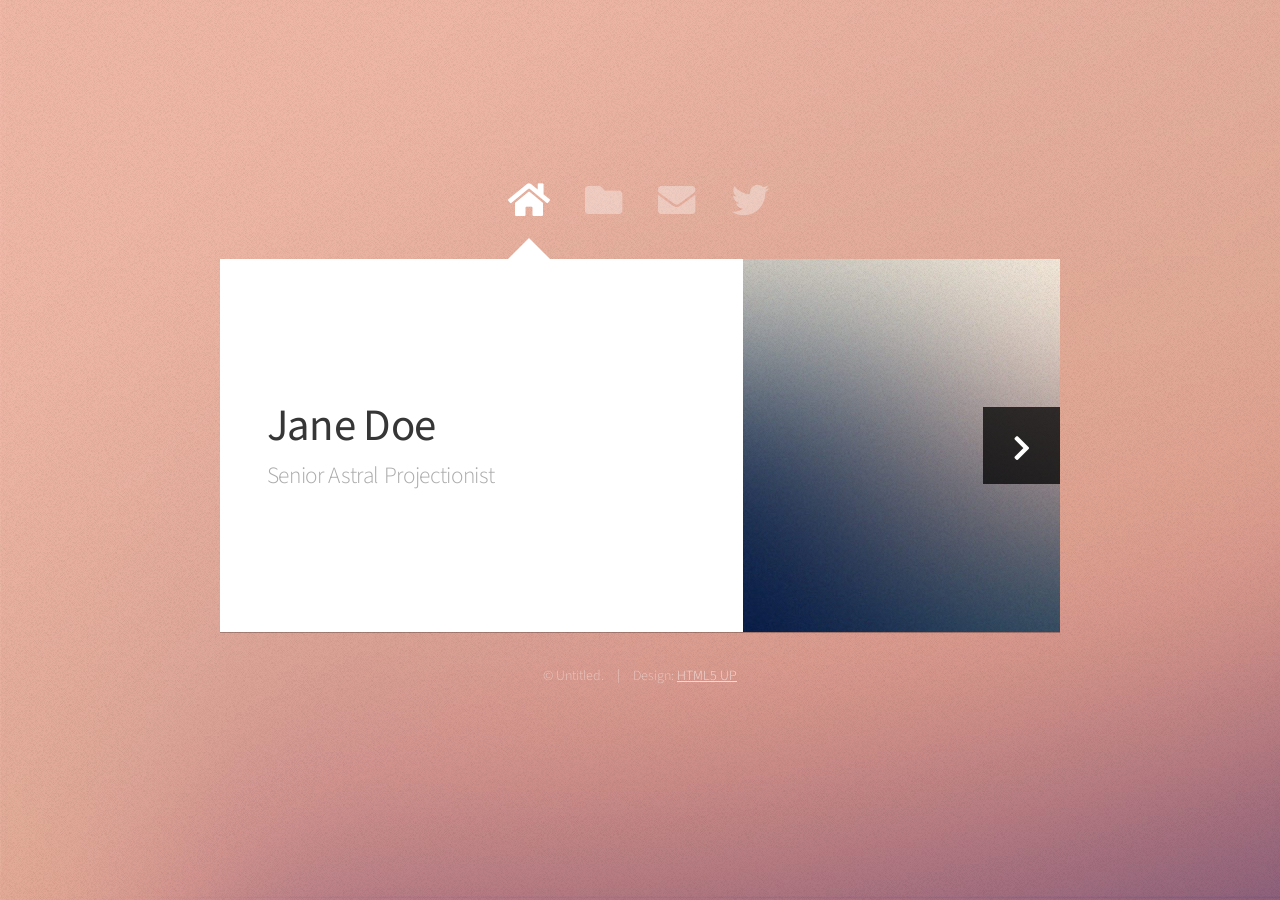
==== index.html @ 756e5f26 "2021 2021" ====
<!DOCTYPE HTML>
<!--
	Astral by HTML5 UP
	html5up.net | @ajlkn
	Free for personal and commercial use under the CCA 3.0 license (html5up.net/license)
-->
<html>
	<head>
		<title>Astral by HTML5 UP</title>
		<meta charset="utf-8" />
		<meta name="viewport" content="width=device-width, initial-scale=1, user-scalable=no" />
		<link rel="stylesheet" href="assets/css/main.css" />
		<noscript><link rel="stylesheet" href="assets/css/noscript.css" /></noscript>
	</head>
	<body class="is-preload">

		<!-- Wrapper-->
			<div id="wrapper">

				<!-- Nav -->
					<nav id="nav">
						<a href="#" class="icon solid fa-home"><span>Home</span></a>
						<a href="#work" class="icon solid fa-folder"><span>Work</span></a>
						<a href="#contact" class="icon solid fa-envelope"><span>Contact</span></a>
						<a href="https://twitter.com/ajlkn" class="icon brands fa-twitter"><span>Twitter</span></a>
					</nav>

				<!-- Main -->
					<div id="main">

						<!-- Me -->
							<article id="home" class="panel intro">
								<header>
									<h1>Jane Doe</h1>
									<p>Senior Astral Projectionist</p>
								</header>
								<a href="#work" class="jumplink pic">
									<span class="arrow icon solid fa-chevron-right"><span>See my work</span></span>
									<img src="images/me.jpg" alt="" />
								</a>
							</article>

						<!-- Work -->
							<article id="work" class="panel">
								<header>
									<h2>Work</h2>
								</header>
								<p>
									Phasellus enim sapien, blandit ullamcorper elementum eu, condimentum eu elit.
									Vestibulum ante ipsum primis in faucibus orci luctus et ultrices posuere cubilia
									luctus elit eget interdum.
								</p>
								<section>
									<div class="row">
										<div class="col-4 col-6-medium col-12-small">
											<a href="#" class="image fit"><img src="images/pic01.jpg" alt=""></a>
										</div>
										<div class="col-4 col-6-medium col-12-small">
											<a href="#" class="image fit"><img src="images/pic02.jpg" alt=""></a>
										</div>
										<div class="col-4 col-6-medium col-12-small">
											<a href="#" class="image fit"><img src="images/pic03.jpg" alt=""></a>
										</div>
										<div class="col-4 col-6-medium col-12-small">
											<a href="#" class="image fit"><img src="images/pic04.jpg" alt=""></a>
										</div>
										<div class="col-4 col-6-medium col-12-small">
											<a href="#" class="image fit"><img src="images/pic05.jpg" alt=""></a>
										</div>
										<div class="col-4 col-6-medium col-12-small">
											<a href="#" class="image fit"><img src="images/pic06.jpg" alt=""></a>
										</div>
										<div class="col-4 col-6-medium col-12-small">
											<a href="#" class="image fit"><img src="images/pic07.jpg" alt=""></a>
										</div>
										<div class="col-4 col-6-medium col-12-small">
											<a href="#" class="image fit"><img src="images/pic08.jpg" alt=""></a>
										</div>
										<div class="col-4 col-6-medium col-12-small">
											<a href="#" class="image fit"><img src="images/pic09.jpg" alt=""></a>
										</div>
										<div class="col-4 col-6-medium col-12-small">
											<a href="#" class="image fit"><img src="images/pic10.jpg" alt=""></a>
										</div>
										<div class="col-4 col-6-medium col-12-small">
											<a href="#" class="image fit"><img src="images/pic11.jpg" alt=""></a>
										</div>
										<div class="col-4 col-6-medium col-12-small">
											<a href="#" class="image fit"><img src="images/pic12.jpg" alt=""></a>
										</div>
									</div>
								</section>
							</article>

						<!-- Contact -->
							<article id="contact" class="panel">
								<header>
									<h2>Contact Me</h2>
								</header>
								<form action="#" method="post">
									<div>
										<div class="row">
											<div class="col-6 col-12-medium">
												<input type="text" name="name" placeholder="Name" />
											</div>
											<div class="col-6 col-12-medium">
												<input type="text" name="email" placeholder="Email" />
											</div>
											<div class="col-12">
												<input type="text" name="subject" placeholder="Subject" />
											</div>
											<div class="col-12">
												<textarea name="message" placeholder="Message" rows="6"></textarea>
											</div>
											<div class="col-12">
												<input type="submit" value="Send Message" />
											</div>
										</div>
									</div>
								</form>
							</article>

					</div>

				<!-- Footer -->
					<div id="footer">
						<ul class="copyright">
							<li>&copy; Untitled.</li><li>Design: <a href="http://html5up.net">HTML5 UP</a></li>
						</ul>
					</div>

			</div>

		<!-- Scripts -->
			<script src="assets/js/jquery.min.js"></script>
			<script src="assets/js/browser.min.js"></script>
			<script src="assets/js/breakpoints.min.js"></script>
			<script src="assets/js/util.js"></script>
			<script src="assets/js/main.js"></script>

	</body>
</html>
---- assets/css/main.css ----
@import url("https://fonts.googleapis.com/css?family=Source+Sans+Pro:300,400,300italic,400italic");
@import url("fontawesome-all.min.css");

/*
	Astral by HTML5 UP
	html5up.net | @ajlkn
	Free for personal and commercial use under the CCA 3.0 license (html5up.net/license)
*/

html, body, div, span, applet, object,
iframe, h1, h2, h3, h4, h5, h6, p, blockquote,
pre, a, abbr, acronym, address, big, cite,
code, del, dfn, em, img, ins, kbd, q, s, samp,
small, strike, strong, sub, sup, tt, var, b,
u, i, center, dl, dt, dd, ol, ul, li, fieldset,
form, label, legend, table, caption, tbody,
tfoot, thead, tr, th, td, article, aside,
canvas, details, embed, figure, figcaption,
footer, header, hgroup, menu, nav, output, ruby,
section, summary, time, mark, audio, video {
	margin: 0;
	padding: 0;
	border: 0;
	font-size: 100%;
	font: inherit;
	vertical-align: baseline;}

article, aside, details, figcaption, figure,
footer, header, hgroup, menu, nav, section {
	display: block;}

body {
	line-height: 1;
}

ol, ul {
	list-style: none;
}

blockquote, q {
	quotes: none;
}

	blockquote:before, blockquote:after, q:before, q:after {
		content: '';
		content: none;
	}

table {
	border-collapse: collapse;
	border-spacing: 0;
}

body {
	-webkit-text-size-adjust: none;
}

mark {
	background-color: transparent;
	color: inherit;
}

input::-moz-focus-inner {
	border: 0;
	padding: 0;
}

input, select, textarea {
	-moz-appearance: none;
	-webkit-appearance: none;
	-ms-appearance: none;
	appearance: none;
}

/* Row */

	.row {
		display: flex;
		flex-wrap: wrap;
		box-sizing: border-box;
		align-items: stretch;
	}

		.row > * {
			box-sizing: border-box;
		}

		.row.gtr-uniform > * > :last-child {
			margin-bottom: 0;
		}

		.row.aln-left {
			justify-content: flex-start;
		}

		.row.aln-center {
			justify-content: center;
		}

		.row.aln-right {
			justify-content: flex-end;
		}

		.row.aln-top {
			align-items: flex-start;
		}

		.row.aln-middle {
			align-items: center;
		}

		.row.aln-bottom {
			align-items: flex-end;
		}

		.row > .imp {
			order: -1;
		}

		.row > .col-1 {
			width: 8.33333%;
		}

		.row > .off-1 {
			margin-left: 8.33333%;
		}

		.row > .col-2 {
			width: 16.66667%;
		}

		.row > .off-2 {
			margin-left: 16.66667%;
		}

		.row > .col-3 {
			width: 25%;
		}

		.row > .off-3 {
			margin-left: 25%;
		}

		.row > .col-4 {
			width: 33.33333%;
		}

		.row > .off-4 {
			margin-left: 33.33333%;
		}

		.row > .col-5 {
			width: 41.66667%;
		}

		.row > .off-5 {
			margin-left: 41.66667%;
		}

		.row > .col-6 {
			width: 50%;
		}

		.row > .off-6 {
			margin-left: 50%;
		}

		.row > .col-7 {
			width: 58.33333%;
		}

		.row > .off-7 {
			margin-left: 58.33333%;
		}

		.row > .col-8 {
			width: 66.66667%;
		}

		.row > .off-8 {
			margin-left: 66.66667%;
		}

		.row > .col-9 {
			width: 75%;
		}

		.row > .off-9 {
			margin-left: 75%;
		}

		.row > .col-10 {
			width: 83.33333%;
		}

		.row > .off-10 {
			margin-left: 83.33333%;
		}

		.row > .col-11 {
			width: 91.66667%;
		}

		.row > .off-11 {
			margin-left: 91.66667%;
		}

		.row > .col-12 {
			width: 100%;
		}

		.row > .off-12 {
			margin-left: 100%;
		}

		.row.gtr-0 {
			margin-top: 0em;
			margin-left: 0em;
		}

			.row.gtr-0 > * {
				padding: 0em 0 0 0em;
			}

			.row.gtr-0.gtr-uniform {
				margin-top: 0em;
			}

				.row.gtr-0.gtr-uniform > * {
					padding-top: 0em;
				}

		.row.gtr-25 {
			margin-top: -0.3125em;
			margin-left: -0.3125em;
		}

			.row.gtr-25 > * {
				padding: 0.3125em 0 0 0.3125em;
			}

			.row.gtr-25.gtr-uniform {
				margin-top: -0.3125em;
			}

				.row.gtr-25.gtr-uniform > * {
					padding-top: 0.3125em;
				}

		.row.gtr-50 {
			margin-top: -0.625em;
			margin-left: -0.625em;
		}

			.row.gtr-50 > * {
				padding: 0.625em 0 0 0.625em;
			}

			.row.gtr-50.gtr-uniform {
				margin-top: -0.625em;
			}

				.row.gtr-50.gtr-uniform > * {
					padding-top: 0.625em;
				}

		.row {
			margin-top: -1.25em;
			margin-left: -1.25em;
		}

			.row > * {
				padding: 1.25em 0 0 1.25em;
			}

			.row.gtr-uniform {
				margin-top: -1.25em;
			}

				.row.gtr-uniform > * {
					padding-top: 1.25em;
				}

		.row.gtr-150 {
			margin-top: -1.875em;
			margin-left: -1.875em;
		}

			.row.gtr-150 > * {
				padding: 1.875em 0 0 1.875em;
			}

			.row.gtr-150.gtr-uniform {
				margin-top: -1.875em;
			}

				.row.gtr-150.gtr-uniform > * {
					padding-top: 1.875em;
				}

		.row.gtr-200 {
			margin-top: -2.5em;
			margin-left: -2.5em;
		}

			.row.gtr-200 > * {
				padding: 2.5em 0 0 2.5em;
			}

			.row.gtr-200.gtr-uniform {
				margin-top: -2.5em;
			}

				.row.gtr-200.gtr-uniform > * {
					padding-top: 2.5em;
				}

		@media screen and (max-width: 1680px) {

			.row {
				display: flex;
				flex-wrap: wrap;
				box-sizing: border-box;
				align-items: stretch;
			}

				.row > * {
					box-sizing: border-box;
				}

				.row.gtr-uniform > * > :last-child {
					margin-bottom: 0;
				}

				.row.aln-left {
					justify-content: flex-start;
				}

				.row.aln-center {
					justify-content: center;
				}

				.row.aln-right {
					justify-content: flex-end;
				}

				.row.aln-top {
					align-items: flex-start;
				}

				.row.aln-middle {
					align-items: center;
				}

				.row.aln-bottom {
					align-items: flex-end;
				}

				.row > .imp-xlarge {
					order: -1;
				}

				.row > .col-1-xlarge {
					width: 8.33333%;
				}

				.row > .off-1-xlarge {
					margin-left: 8.33333%;
				}

				.row > .col-2-xlarge {
					width: 16.66667%;
				}

				.row > .off-2-xlarge {
					margin-left: 16.66667%;
				}

				.row > .col-3-xlarge {
					width: 25%;
				}

				.row > .off-3-xlarge {
					margin-left: 25%;
				}

				.row > .col-4-xlarge {
					width: 33.33333%;
				}

				.row > .off-4-xlarge {
					margin-left: 33.33333%;
				}

				.row > .col-5-xlarge {
					width: 41.66667%;
				}

				.row > .off-5-xlarge {
					margin-left: 41.66667%;
				}

				.row > .col-6-xlarge {
					width: 50%;
				}

				.row > .off-6-xlarge {
					margin-left: 50%;
				}

				.row > .col-7-xlarge {
					width: 58.33333%;
				}

				.row > .off-7-xlarge {
					margin-left: 58.33333%;
				}

				.row > .col-8-xlarge {
					width: 66.66667%;
				}

				.row > .off-8-xlarge {
					margin-left: 66.66667%;
				}

				.row > .col-9-xlarge {
					width: 75%;
				}

				.row > .off-9-xlarge {
					margin-left: 75%;
				}

				.row > .col-10-xlarge {
					width: 83.33333%;
				}

				.row > .off-10-xlarge {
					margin-left: 83.33333%;
				}

				.row > .col-11-xlarge {
					width: 91.66667%;
				}

				.row > .off-11-xlarge {
					margin-left: 91.66667%;
				}

				.row > .col-12-xlarge {
					width: 100%;
				}

				.row > .off-12-xlarge {
					margin-left: 100%;
				}

				.row.gtr-0 {
					margin-top: 0em;
					margin-left: 0em;
				}

					.row.gtr-0 > * {
						padding: 0em 0 0 0em;
					}

					.row.gtr-0.gtr-uniform {
						margin-top: 0em;
					}

						.row.gtr-0.gtr-uniform > * {
							padding-top: 0em;
						}

				.row.gtr-25 {
					margin-top: -0.3125em;
					margin-left: -0.3125em;
				}

					.row.gtr-25 > * {
						padding: 0.3125em 0 0 0.3125em;
					}

					.row.gtr-25.gtr-uniform {
						margin-top: -0.3125em;
					}

						.row.gtr-25.gtr-uniform > * {
							padding-top: 0.3125em;
						}

				.row.gtr-50 {
					margin-top: -0.625em;
					margin-left: -0.625em;
				}

					.row.gtr-50 > * {
						padding: 0.625em 0 0 0.625em;
					}

					.row.gtr-50.gtr-uniform {
						margin-top: -0.625em;
					}

						.row.gtr-50.gtr-uniform > * {
							padding-top: 0.625em;
						}

				.row {
					margin-top: -1.25em;
					margin-left: -1.25em;
				}

					.row > * {
						padding: 1.25em 0 0 1.25em;
					}

					.row.gtr-uniform {
						margin-top: -1.25em;
					}

						.row.gtr-uniform > * {
							padding-top: 1.25em;
						}

				.row.gtr-150 {
					margin-top: -1.875em;
					margin-left: -1.875em;
				}

					.row.gtr-150 > * {
						padding: 1.875em 0 0 1.875em;
					}

					.row.gtr-150.gtr-uniform {
						margin-top: -1.875em;
					}

						.row.gtr-150.gtr-uniform > * {
							padding-top: 1.875em;
						}

				.row.gtr-200 {
					margin-top: -2.5em;
					margin-left: -2.5em;
				}

					.row.gtr-200 > * {
						padding: 2.5em 0 0 2.5em;
					}

					.row.gtr-200.gtr-uniform {
						margin-top: -2.5em;
					}

						.row.gtr-200.gtr-uniform > * {
							padding-top: 2.5em;
						}

		}

		@media screen and (max-width: 1280px) {

			.row {
				display: flex;
				flex-wrap: wrap;
				box-sizing: border-box;
				align-items: stretch;
			}

				.row > * {
					box-sizing: border-box;
				}

				.row.gtr-uniform > * > :last-child {
					margin-bottom: 0;
				}

				.row.aln-left {
					justify-content: flex-start;
				}

				.row.aln-center {
					justify-content: center;
				}

				.row.aln-right {
					justify-content: flex-end;
				}

				.row.aln-top {
					align-items: flex-start;
				}

				.row.aln-middle {
					align-items: center;
				}

				.row.aln-bottom {
					align-items: flex-end;
				}

				.row > .imp-large {
					order: -1;
				}

				.row > .col-1-large {
					width: 8.33333%;
				}

				.row > .off-1-large {
					margin-left: 8.33333%;
				}

				.row > .col-2-large {
					width: 16.66667%;
				}

				.row > .off-2-large {
					margin-left: 16.66667%;
				}

				.row > .col-3-large {
					width: 25%;
				}

				.row > .off-3-large {
					margin-left: 25%;
				}

				.row > .col-4-large {
					width: 33.33333%;
				}

				.row > .off-4-large {
					margin-left: 33.33333%;
				}

				.row > .col-5-large {
					width: 41.66667%;
				}

				.row > .off-5-large {
					margin-left: 41.66667%;
				}

				.row > .col-6-large {
					width: 50%;
				}

				.row > .off-6-large {
					margin-left: 50%;
				}

				.row > .col-7-large {
					width: 58.33333%;
				}

				.row > .off-7-large {
					margin-left: 58.33333%;
				}

				.row > .col-8-large {
					width: 66.66667%;
				}

				.row > .off-8-large {
					margin-left: 66.66667%;
				}

				.row > .col-9-large {
					width: 75%;
				}

				.row > .off-9-large {
					margin-left: 75%;
				}

				.row > .col-10-large {
					width: 83.33333%;
				}

				.row > .off-10-large {
					margin-left: 83.33333%;
				}

				.row > .col-11-large {
					width: 91.66667%;
				}

				.row > .off-11-large {
					margin-left: 91.66667%;
				}

				.row > .col-12-large {
					width: 100%;
				}

				.row > .off-12-large {
					margin-left: 100%;
				}

				.row.gtr-0 {
					margin-top: 0em;
					margin-left: 0em;
				}

					.row.gtr-0 > * {
						padding: 0em 0 0 0em;
					}

					.row.gtr-0.gtr-uniform {
						margin-top: 0em;
					}

						.row.gtr-0.gtr-uniform > * {
							padding-top: 0em;
						}

				.row.gtr-25 {
					margin-top: -0.3125em;
					margin-left: -0.3125em;
				}

					.row.gtr-25 > * {
						padding: 0.3125em 0 0 0.3125em;
					}

					.row.gtr-25.gtr-uniform {
						margin-top: -0.3125em;
					}

						.row.gtr-25.gtr-uniform > * {
							padding-top: 0.3125em;
						}

				.row.gtr-50 {
					margin-top: -0.625em;
					margin-left: -0.625em;
				}

					.row.gtr-50 > * {
						padding: 0.625em 0 0 0.625em;
					}

					.row.gtr-50.gtr-uniform {
						margin-top: -0.625em;
					}

						.row.gtr-50.gtr-uniform > * {
							padding-top: 0.625em;
						}

				.row {
					margin-top: -1.25em;
					margin-left: -1.25em;
				}

					.row > * {
						padding: 1.25em 0 0 1.25em;
					}

					.row.gtr-uniform {
						margin-top: -1.25em;
					}

						.row.gtr-uniform > * {
							padding-top: 1.25em;
						}

				.row.gtr-150 {
					margin-top: -1.875em;
					margin-left: -1.875em;
				}

					.row.gtr-150 > * {
						padding: 1.875em 0 0 1.875em;
					}

					.row.gtr-150.gtr-uniform {
						margin-top: -1.875em;
					}

						.row.gtr-150.gtr-uniform > * {
							padding-top: 1.875em;
						}

				.row.gtr-200 {
					margin-top: -2.5em;
					margin-left: -2.5em;
				}

					.row.gtr-200 > * {
						padding: 2.5em 0 0 2.5em;
					}

					.row.gtr-200.gtr-uniform {
						margin-top: -2.5em;
					}

						.row.gtr-200.gtr-uniform > * {
							padding-top: 2.5em;
						}

		}

		@media screen and (max-width: 980px) {

			.row {
				display: flex;
				flex-wrap: wrap;
				box-sizing: border-box;
				align-items: stretch;
			}

				.row > * {
					box-sizing: border-box;
				}

				.row.gtr-uniform > * > :last-child {
					margin-bottom: 0;
				}

				.row.aln-left {
					justify-content: flex-start;
				}

				.row.aln-center {
					justify-content: center;
				}

				.row.aln-right {
					justify-content: flex-end;
				}

				.row.aln-top {
					align-items: flex-start;
				}

				.row.aln-middle {
					align-items: center;
				}

				.row.aln-bottom {
					align-items: flex-end;
				}

				.row > .imp-medium {
					order: -1;
				}

				.row > .col-1-medium {
					width: 8.33333%;
				}

				.row > .off-1-medium {
					margin-left: 8.33333%;
				}

				.row > .col-2-medium {
					width: 16.66667%;
				}

				.row > .off-2-medium {
					margin-left: 16.66667%;
				}

				.row > .col-3-medium {
					width: 25%;
				}

				.row > .off-3-medium {
					margin-left: 25%;
				}

				.row > .col-4-medium {
					width: 33.33333%;
				}

				.row > .off-4-medium {
					margin-left: 33.33333%;
				}

				.row > .col-5-medium {
					width: 41.66667%;
				}

				.row > .off-5-medium {
					margin-left: 41.66667%;
				}

				.row > .col-6-medium {
					width: 50%;
				}

				.row > .off-6-medium {
					margin-left: 50%;
				}

				.row > .col-7-medium {
					width: 58.33333%;
				}

				.row > .off-7-medium {
					margin-left: 58.33333%;
				}

				.row > .col-8-medium {
					width: 66.66667%;
				}

				.row > .off-8-medium {
					margin-left: 66.66667%;
				}

				.row > .col-9-medium {
					width: 75%;
				}

				.row > .off-9-medium {
					margin-left: 75%;
				}

				.row > .col-10-medium {
					width: 83.33333%;
				}

				.row > .off-10-medium {
					margin-left: 83.33333%;
				}

				.row > .col-11-medium {
					width: 91.66667%;
				}

				.row > .off-11-medium {
					margin-left: 91.66667%;
				}

				.row > .col-12-medium {
					width: 100%;
				}

				.row > .off-12-medium {
					margin-left: 100%;
				}

				.row.gtr-0 {
					margin-top: 0em;
					margin-left: 0em;
				}

					.row.gtr-0 > * {
						padding: 0em 0 0 0em;
					}

					.row.gtr-0.gtr-uniform {
						margin-top: 0em;
					}

						.row.gtr-0.gtr-uniform > * {
							padding-top: 0em;
						}

				.row.gtr-25 {
					margin-top: -0.3125em;
					margin-left: -0.3125em;
				}

					.row.gtr-25 > * {
						padding: 0.3125em 0 0 0.3125em;
					}

					.row.gtr-25.gtr-uniform {
						margin-top: -0.3125em;
					}

						.row.gtr-25.gtr-uniform > * {
							padding-top: 0.3125em;
						}

				.row.gtr-50 {
					margin-top: -0.625em;
					margin-left: -0.625em;
				}

					.row.gtr-50 > * {
						padding: 0.625em 0 0 0.625em;
					}

					.row.gtr-50.gtr-uniform {
						margin-top: -0.625em;
					}

						.row.gtr-50.gtr-uniform > * {
							padding-top: 0.625em;
						}

				.row {
					margin-top: -1.25em;
					margin-left: -1.25em;
				}

					.row > * {
						padding: 1.25em 0 0 1.25em;
					}

					.row.gtr-uniform {
						margin-top: -1.25em;
					}

						.row.gtr-uniform > * {
							padding-top: 1.25em;
						}

				.row.gtr-150 {
					margin-top: -1.875em;
					margin-left: -1.875em;
				}

					.row.gtr-150 > * {
						padding: 1.875em 0 0 1.875em;
					}

					.row.gtr-150.gtr-uniform {
						margin-top: -1.875em;
					}

						.row.gtr-150.gtr-uniform > * {
							padding-top: 1.875em;
						}

				.row.gtr-200 {
					margin-top: -2.5em;
					margin-left: -2.5em;
				}

					.row.gtr-200 > * {
						padding: 2.5em 0 0 2.5em;
					}

					.row.gtr-200.gtr-uniform {
						margin-top: -2.5em;
					}

						.row.gtr-200.gtr-uniform > * {
							padding-top: 2.5em;
						}

		}

		@media screen and (max-width: 736px) {

			.row {
				display: flex;
				flex-wrap: wrap;
				box-sizing: border-box;
				align-items: stretch;
			}

				.row > * {
					box-sizing: border-box;
				}

				.row.gtr-uniform > * > :last-child {
					margin-bottom: 0;
				}

				.row.aln-left {
					justify-content: flex-start;
				}

				.row.aln-center {
					justify-content: center;
				}

				.row.aln-right {
					justify-content: flex-end;
				}

				.row.aln-top {
					align-items: flex-start;
				}

				.row.aln-middle {
					align-items: center;
				}

				.row.aln-bottom {
					align-items: flex-end;
				}

				.row > .imp-small {
					order: -1;
				}

				.row > .col-1-small {
					width: 8.33333%;
				}

				.row > .off-1-small {
					margin-left: 8.33333%;
				}

				.row > .col-2-small {
					width: 16.66667%;
				}

				.row > .off-2-small {
					margin-left: 16.66667%;
				}

				.row > .col-3-small {
					width: 25%;
				}

				.row > .off-3-small {
					margin-left: 25%;
				}

				.row > .col-4-small {
					width: 33.33333%;
				}

				.row > .off-4-small {
					margin-left: 33.33333%;
				}

				.row > .col-5-small {
					width: 41.66667%;
				}

				.row > .off-5-small {
					margin-left: 41.66667%;
				}

				.row > .col-6-small {
					width: 50%;
				}

				.row > .off-6-small {
					margin-left: 50%;
				}

				.row > .col-7-small {
					width: 58.33333%;
				}

				.row > .off-7-small {
					margin-left: 58.33333%;
				}

				.row > .col-8-small {
					width: 66.66667%;
				}

				.row > .off-8-small {
					margin-left: 66.66667%;
				}

				.row > .col-9-small {
					width: 75%;
				}

				.row > .off-9-small {
					margin-left: 75%;
				}

				.row > .col-10-small {
					width: 83.33333%;
				}

				.row > .off-10-small {
					margin-left: 83.33333%;
				}

				.row > .col-11-small {
					width: 91.66667%;
				}

				.row > .off-11-small {
					margin-left: 91.66667%;
				}

				.row > .col-12-small {
					width: 100%;
				}

				.row > .off-12-small {
					margin-left: 100%;
				}

				.row.gtr-0 {
					margin-top: 0em;
					margin-left: 0em;
				}

					.row.gtr-0 > * {
						padding: 0em 0 0 0em;
					}

					.row.gtr-0.gtr-uniform {
						margin-top: 0em;
					}

						.row.gtr-0.gtr-uniform > * {
							padding-top: 0em;
						}

				.row.gtr-25 {
					margin-top: -0.3125em;
					margin-left: -0.3125em;
				}

					.row.gtr-25 > * {
						padding: 0.3125em 0 0 0.3125em;
					}

					.row.gtr-25.gtr-uniform {
						margin-top: -0.3125em;
					}

						.row.gtr-25.gtr-uniform > * {
							padding-top: 0.3125em;
						}

				.row.gtr-50 {
					margin-top: -0.625em;
					margin-left: -0.625em;
				}

					.row.gtr-50 > * {
						padding: 0.625em 0 0 0.625em;
					}

					.row.gtr-50.gtr-uniform {
						margin-top: -0.625em;
					}

						.row.gtr-50.gtr-uniform > * {
							padding-top: 0.625em;
						}

				.row {
					margin-top: -1.25em;
					margin-left: -1.25em;
				}

					.row > * {
						padding: 1.25em 0 0 1.25em;
					}

					.row.gtr-uniform {
						margin-top: -1.25em;
					}

						.row.gtr-uniform > * {
							padding-top: 1.25em;
						}

				.row.gtr-150 {
					margin-top: -1.875em;
					margin-left: -1.875em;
				}

					.row.gtr-150 > * {
						padding: 1.875em 0 0 1.875em;
					}

					.row.gtr-150.gtr-uniform {
						margin-top: -1.875em;
					}

						.row.gtr-150.gtr-uniform > * {
							padding-top: 1.875em;
						}

				.row.gtr-200 {
					margin-top: -2.5em;
					margin-left: -2.5em;
				}

					.row.gtr-200 > * {
						padding: 2.5em 0 0 2.5em;
					}

					.row.gtr-200.gtr-uniform {
						margin-top: -2.5em;
					}

						.row.gtr-200.gtr-uniform > * {
							padding-top: 2.5em;
						}

		}

/* Basic */

	html {
		box-sizing: border-box;
	}

	*, *:before, *:after {
		box-sizing: inherit;
	}

	body {
		background-image: url("images/overlay.png"), url("images/bg.jpg");
		background-repeat: repeat, no-repeat;
		background-size: auto, 100% 100%;
		background-attachment: fixed;
		overflow-y: scroll;
	}

		body.is-preload *, body.is-preload *:before, body.is-preload *:after {
			-moz-animation: none !important;
			-webkit-animation: none !important;
			-ms-animation: none !important;
			animation: none !important;
			-moz-transition: none !important;
			-webkit-transition: none !important;
			-ms-transition: none !important;
			transition: none !important;
		}

	body, input, textarea, select {
		font-family: 'Source Sans Pro', sans-serif;
		font-weight: 300;
		color: #777777;
		font-size: 20pt;
		line-height: 1.75em;
	}

		@media screen and (max-width: 1680px) {

			body, input, textarea, select {
				font-size: 15pt;
			}

		}

		@media screen and (max-width: 1280px) {

			body, input, textarea, select {
				font-size: 14pt;
			}

		}

		@media screen and (max-width: 736px) {

			body, input, textarea, select {
				font-size: 12pt;
			}

		}

		@media screen and (max-width: 360px) {

			body, input, textarea, select {
				font-size: 11pt;
			}

		}

	strong, b, h1, h2, h3, h4, h5, h6 {
		font-weight: 400;
		color: #363636;
	}

	h1 {
		font-size: 2.4em;
		letter-spacing: -0.015em;
	}

	h2 {
		font-size: 1.8em;
		letter-spacing: -0.015em;
	}

	h3, h4, h5, h6 {
		font-size: 1.25em;
		letter-spacing: -0.015em;
	}

	@media screen and (max-width: 736px) {

		h1 {
			font-size: 1.75em;
		}

		h2 {
			font-size: 1.375em;
		}

		h3, h4, h5, h6 {
			font-size: 1em;
		}

	}

	blockquote {
		border-left: solid 0.5em #ddd;
		padding: 1em 0 1em 2em;
		font-style: italic;
	}

	em, i {
		font-style: italic;
	}

	hr {
		border: 0;
		border-top: solid 1px #ddd;
		padding: 1.5em 0 0 0;
		margin: 1.75em 0 0 0;
	}

	sub {
		position: relative;
		top: 0.5em;
		font-size: 0.8em;
	}

	sup {
		position: relative;
		top: -0.5em;
		font-size: 0.8em;
	}

	br.clear {
		clear: both;
	}

	p, ul, ol, dl, table, blockquote, form {
		margin-bottom: 2em;
	}

/* Table */

	table {
		width: 100%;
	}

		table.default tbody tr {
			border-bottom: solid 1px #f4f4f4;
		}

		table.default td {
			padding: 0.5em 1em 0.5em 1em;
		}

		table.default th {
			text-align: left;
			font-weight: 400;
			padding: 0.5em 1em 0.5em 1em;
		}

		table.default thead {
			border-bottom: solid 2px #f4f4f4;
		}

/* Form */

	form label {
		display: block;
		font-weight: 400;
		color: #363636;
		margin: 0 0 1em 0;
	}

	form input[type="text"],
	form input[type="email"],
	form input[type="password"],
	form select,
	form textarea {
		-webkit-appearance: none;
		border: 0;
		background: #f4f4f4;
		padding: 0.75em;
		width: 100%;
		-moz-transition: background-color .25s ease-in-out;
		-webkit-transition: background-color .25s ease-in-out;
		-ms-transition: background-color .25s ease-in-out;
		transition: background-color .25s ease-in-out;
	}

		form input[type="text"]:focus,
		form input[type="email"]:focus,
		form input[type="password"]:focus,
		form select:focus,
		form textarea:focus {
			background: #f8f8f8;
		}

	form input[type="text"],
	form input[type="email"],
	form input[type="password"],
	form select {
		line-height: 1.35em;
	}

	form ::-webkit-input-placeholder {
		color: #999;
	}

	form :-moz-placeholder {
		color: #999;
	}

	form ::-moz-placeholder {
		color: #999;
	}

	form :-ms-input-placeholder {
		color: #999;
	}

/* Section/Article */

	section, article {
		margin-bottom: 3em;
	}

		section > :last-child, section:last-child, article > :last-child, article:last-child {
			margin-bottom: 0;
		}

	header {
		margin: 0 0 1.5em 0;
	}

		header > p {
			margin: 0.5em 0 0 0;
			color: #aaa;
		}

		@media screen and (max-width: 736px) {

			header {
				margin: 0 0 1em 0;
			}

		}

/* Image */

	.image {
		display: inline-block;
	}

		.image img {
			display: block;
			width: 100%;
		}

		.image.fit {
			display: block;
			width: 100%;
		}

		.image.featured {
			display: block;
			width: 100%;
			margin: 0 0 2em 0;
		}

		.image.left {
			float: left;
			margin: 0 2em 2em 0;
		}

		.image.centered {
			display: block;
			margin: 0 0 2em 0;
		}

			.image.centered img {
				margin: 0 auto;
				width: auto;
			}

/* Button */

	input[type="button"],
	input[type="submit"],
	input[type="reset"],
	button,
	.button {
		-moz-transition: background-color .25s ease-in-out;
		-webkit-transition: background-color .25s ease-in-out;
		-ms-transition: background-color .25s ease-in-out;
		transition: background-color .25s ease-in-out;
		-webkit-appearance: none;
		display: inline-block;
		background-color: #222222;
		color: #ffffff;
		border: 0;
		cursor: pointer;
		outline: 0;
		padding: 0.7em 1.5em 0.7em 1.5em;
	}

		input[type="button"]:hover,
		input[type="submit"]:hover,
		input[type="reset"]:hover,
		button:hover,
		.button:hover {
			background-color: #333333;
		}

		input[type="button"]:active,
		input[type="submit"]:active,
		input[type="reset"]:active,
		button:active,
		.button:active {
			background-color: #444444;
		}

		input[type="button"].alt,
		input[type="submit"].alt,
		input[type="reset"].alt,
		button.alt,
		.button.alt {
			background-color: #777777;
		}

			input[type="button"].alt:hover,
			input[type="submit"].alt:hover,
			input[type="reset"].alt:hover,
			button.alt:hover,
			.button.alt:hover {
				background-color: #888888;
			}

			input[type="button"].alt:active,
			input[type="submit"].alt:active,
			input[type="reset"].alt:active,
			button.alt:active,
			.button.alt:active {
				background-color: #999999;
			}

		input[type="button"].small,
		input[type="submit"].small,
		input[type="reset"].small,
		button.small,
		.button.small {
			font-size: 0.75em;
		}

		input[type="button"].large,
		input[type="submit"].large,
		input[type="reset"].large,
		button.large,
		.button.large {
			font-size: 1.25em;
			padding: 0.5em 1.25em 0.5em 1.25em;
		}

		input[type="button"].xlarge,
		input[type="submit"].xlarge,
		input[type="reset"].xlarge,
		button.xlarge,
		.button.xlarge {
			font-size: 1.5em;
			padding: 0.5em 1.25em 0.5em 1.25em;
		}

		@media screen and (max-width: 736px) {

			input[type="button"],
			input[type="submit"],
			input[type="reset"],
			button,
			.button {
				width: 100%;
			}

		}

/* List */

	ul {
		list-style: disc;
		padding-left: 1em;
	}

		ul li {
			padding-left: 0.5em;
		}

	ol {
		list-style: decimal;
		padding-left: 1.25em;
	}

		ol li {
			padding-left: 0.25em;
		}

/* Actions */

	ul.actions {
		list-style: none;
		padding-left: 0;
	}

		ul.actions li {
			display: inline-block;
			padding-left: 0;
			margin: 0 0 0 0.5em;
		}

			ul.actions li:first-child {
				margin-left: 0;
			}

		@media screen and (max-width: 736px) {

			ul.actions li {
				display: block;
				margin: 0.75em 0 0 0;
			}

				ul.actions li:first-child {
					margin-top: 0;
				}

		}

/* Icons */

	.icon {
		text-decoration: none;
		position: relative;
		text-decoration: none;
	}

		.icon:before {
			-moz-osx-font-smoothing: grayscale;
			-webkit-font-smoothing: antialiased;
			display: inline-block;
			font-style: normal;
			font-variant: normal;
			text-rendering: auto;
			line-height: 1;
			text-transform: none !important;
			font-family: 'Font Awesome 5 Free';
			font-weight: 400;
		}

		.icon.solid:before {
			font-weight: 900;
		}

		.icon.brands:before {
			font-family: 'Font Awesome 5 Brands';
		}

		.icon:before {
			line-height: inherit;
		}

		.icon > .label {
			display: none;
		}

/* Nav */

	#nav {
		text-align: center;
		height: 4.25em;
		cursor: default;
	}

		#nav a {
			position: relative;
			display: inline-block;
			color: #ffffff;
			width: 1em;
			height: 1em;
			line-height: 0.9em;
			font-size: 2.5em;
			margin: 0 0.25em 0 0.25em;
			opacity: 0.35;
			outline: 0;
			-moz-transition: opacity .25s ease-in-out;
			-webkit-transition: opacity .25s ease-in-out;
			-ms-transition: opacity .25s ease-in-out;
			transition: opacity .25s ease-in-out;
		}

			#nav a.icon:before {
				padding-right: 0;
			}

			#nav a:before {
				font-size: 0.8em;
			}

			#nav a:after {
				content: '';
				display: block;
				position: absolute;
				left: 50%;
				bottom: -0.75em;
				margin-left: -0.5em;
				border-bottom: solid 0em #ffffff;
				border-left: solid 0.5em transparent;
				border-right: solid 0.5em transparent;
				-moz-transition: border-bottom-width .25s ease-in-out;
				-webkit-transition: border-bottom-width .25s ease-in-out;
				-ms-transition: border-bottom-width .25s ease-in-out;
				transition: border-bottom-width .25s ease-in-out;
			}

			#nav a span {
				display: block;
				position: absolute;
				background: #222222;
				color: #ffffff;
				top: -2.75em;
				font-size: 0.3em;
				height: 2.25em;
				line-height: 2.25em;
				left: 50%;
				opacity: 0;
				-moz-transition: opacity .25s ease-in-out;
				-webkit-transition: opacity .25s ease-in-out;
				-ms-transition: opacity .25s ease-in-out;
				transition: opacity .25s ease-in-out;
				width: 5.5em;
				margin-left: -2.75em;
			}

				#nav a span:after {
					content: '';
					display: block;
					position: absolute;
					bottom: -0.4em;
					left: 50%;
					margin-left: -0.6em;
					border-top: solid 0.6em #222222;
					border-left: solid 0.6em transparent;
					border-right: solid 0.6em transparent;
				}

			#nav a:hover {
				opacity: 1.0;
			}

				#nav a:hover span {
					opacity: 1.0;
				}

			#nav a.active {
				opacity: 1.0;
			}

				#nav a.active:after {
					border-bottom-width: 0.5em;
				}

		@media screen and (max-width: 980px) {

			#nav a span {
				display: none;
			}

		}

/* Wrapper */

	#wrapper {
		width: 45em;
		margin: 0 auto;
		min-height: 100vh;
		max-width: 100%;
		padding: 4em 0;
		display: -moz-flex;
		display: -webkit-flex;
		display: -ms-flex;
		display: flex;
		-moz-flex-direction: column;
		-webkit-flex-direction: column;
		-ms-flex-direction: column;
		flex-direction: column;
		-moz-align-items: center;
		-webkit-align-items: center;
		-ms-align-items: center;
		align-items: center;
		-moz-justify-content: center;
		-webkit-justify-content: center;
		-ms-justify-content: center;
		justify-content: center;
		-moz-transition: opacity 1s ease-in-out;
		-webkit-transition: opacity 1s ease-in-out;
		-ms-transition: opacity 1s ease-in-out;
		transition: opacity 1s ease-in-out;
	}

		body.is-preload #wrapper {
			opacity: 0;
		}

		@media screen and (max-width: 1280px) {

			#wrapper {
				padding: 3em 0;
				max-width: calc(100% - 6em);
			}

		}

		@media screen and (max-width: 980px) {

			#wrapper {
				padding: 1.5em 0;
				max-width: calc(100% - 8em);
			}

		}

		@media screen and (max-width: 736px) {

			#wrapper {
				padding: 1em 0;
				max-width: calc(100% - 2em);
			}

		}

		@media screen and (max-width: 360px) {

			#wrapper {
				padding: 1em 0;
				max-width: 100%;
			}

		}

/* Main */

	#main {
		position: relative;
		overflow: hidden;
		width: 100%;
		background: #ffffff;
		box-shadow: 0px 1px 0px 0px rgba(0, 0, 0, 0.25);
		-moz-transition: min-height 0.5s ease-in-out, max-height 0.5s ease-in-out;
		-webkit-transition: min-height 0.5s ease-in-out, max-height 0.5s ease-in-out;
		-ms-transition: min-height 0.5s ease-in-out, max-height 0.5s ease-in-out;
		transition: min-height 0.5s ease-in-out, max-height 0.5s ease-in-out;
	}

		#main > .panel {
			-moz-transition: opacity 0.25s ease-in-out;
			-webkit-transition: opacity 0.25s ease-in-out;
			-ms-transition: opacity 0.25s ease-in-out;
			transition: opacity 0.25s ease-in-out;
			margin-bottom: 0;
			position: relative;
			padding: 3.5em 2.5em 2.5em 2.5em;
			width: 100%;
		}

			#main > .panel.inactive {
				opacity: 0;
			}

			@media screen and (max-width: 736px) {

				#main > .panel {
					padding: 2em 1.5em 1.5em 1.5em;
				}

			}

			#main > .panel.intro {
				padding: 0;
				height: 20em;
				display: -moz-flex;
				display: -webkit-flex;
				display: -ms-flex;
				display: flex;
				-moz-flex-direction: row;
				-webkit-flex-direction: row;
				-ms-flex-direction: row;
				flex-direction: row;
				-moz-align-items: center;
				-webkit-align-items: center;
				-ms-align-items: center;
				align-items: center;
			}

				#main > .panel.intro .pic {
					text-decoration: none;
					position: relative;
					-moz-flex-grow: 0;
					-webkit-flex-grow: 0;
					-ms-flex-grow: 0;
					flex-grow: 0;
					-moz-flex-shrink: 0;
					-webkit-flex-shrink: 0;
					-ms-flex-shrink: 0;
					flex-shrink: 0;
					width: 17em;
					height: 100%;
				}

					#main > .panel.intro .pic:before {
						content: '';
						position: absolute;
						top: 0;
						left: 0;
						background: url("images/overlay.png");
						width: 100%;
						height: 100%;
						z-index: 1;
					}

					#main > .panel.intro .pic img {
						position: relative;
						display: block;
						position: absolute;
						top: 0;
						left: 0;
						width: 100%;
						height: 100%;
						-moz-object-fit: cover;
						-webkit-object-fit: cover;
						-ms-object-fit: cover;
						object-fit: cover;
						-moz-object-position: center;
						-webkit-object-position: center;
						-ms-object-position: center;
						object-position: center;
					}

					#main > .panel.intro .pic .arrow {
						display: block;
						position: absolute;
						right: 0;
						top: 50%;
						margin-top: -1.375em;
						width: 2.75em;
						height: 2.75em;
						background: #000;
						background: rgba(0, 0, 0, 0.75);
						color: #ffffff;
						text-align: center;
						line-height: 2.75em;
						font-size: 1.5em;
						z-index: 1;
						-moz-transition: width .15s ease-in-out, padding-right .15s ease-in-out;
						-webkit-transition: width .15s ease-in-out, padding-right .15s ease-in-out;
						-ms-transition: width .15s ease-in-out, padding-right .15s ease-in-out;
						transition: width .15s ease-in-out, padding-right .15s ease-in-out;
					}

						#main > .panel.intro .pic .arrow:before {
							position: relative;
							padding-right: 0;
							top: 0.125em;
						}

						#main > .panel.intro .pic .arrow span {
							display: block;
							text-indent: -9999px;
						}

					#main > .panel.intro .pic:hover .arrow {
						width: 3em;
						padding-right: 0.25em;
					}

				#main > .panel.intro header {
					-moz-flex-grow: 1;
					-webkit-flex-grow: 1;
					-ms-flex-grow: 1;
					flex-grow: 1;
					-moz-flex-shrink: 1;
					-webkit-flex-shrink: 1;
					-ms-flex-shrink: 1;
					flex-shrink: 1;
					padding: 3.5em 2.5em;
					margin-bottom: 0;
					width: 100%;
				}

					#main > .panel.intro header h1 {
						line-height: 1.25em;
						margin-bottom: 0;
					}

					#main > .panel.intro header p {
						letter-spacing: -0.015em;
						font-size: 1.25em;
						margin: 0.25em 0 0 0;
					}

				@media screen and (max-width: 980px) {

					#main > .panel.intro {
						-moz-flex-direction: column;
						-webkit-flex-direction: column;
						-ms-flex-direction: column;
						flex-direction: column;
						height: auto;
					}

						#main > .panel.intro .pic {
							height: 25em;
							width: 100%;
						}

						#main > .panel.intro header {
							padding: 4em;
							text-align: center;
						}

				}

				@media screen and (max-width: 736px) {

					#main > .panel.intro .pic {
						height: 20em;
					}

					#main > .panel.intro header {
						padding: 2.75em 2em 2.5em 2em;
					}

						#main > .panel.intro header p {
							font-size: 1em;
							margin: 0.25em 0 0 0;
						}

				}

/* Footer */

	#footer {
		color: rgba(255, 255, 255, 0.45);
		text-align: center;
		padding: 2em 0 0 0;
		font-size: 0.75em;
	}

		#footer a {
			color: #ddd;
			color: rgba(255, 255, 255, 0.65);
			-moz-transition: color .25s ease-in-out;
			-webkit-transition: color .25s ease-in-out;
			-ms-transition: color .25s ease-in-out;
			transition: color .25s ease-in-out;
		}

			#footer a:hover {
				color: white;
			}

		#footer .copyright {
			list-style: none;
			padding-left: 0;
		}

			#footer .copyright li {
				display: inline-block;
				padding-left: 1em;
				margin-left: 1em;
				border-left: solid 1px rgba(255, 255, 255, 0.25);
				line-height: 1;
			}

				#footer .copyright li:first-child {
					padding-left: 0;
					margin-left: 0;
					border-left: 0;
				}

		@media screen and (max-width: 736px) {

			#footer .copyright li {
				padding-left: 0.5em;
				margin-left: 0.5em;
			}

		}
---- assets/css/noscript.css ----
/*
	Astral by HTML5 UP
	html5up.net | @ajlkn
	Free for personal and commercial use under the CCA 3.0 license (html5up.net/license)
*/

/* Wrapper */

	#wrapper {
		opacity: 1 !important;
	}

/* Nav */

	#nav a {
		opacity: 1.0;
	}

		#nav a:before, #nav a:after {
			display: none;
		}

		#nav a span {
			top: 0;
			opacity: 1.0;
		}

			#nav a span:after {
				display: none;
			}

/* Main */

	#main {
		background: none;
		box-shadow: none;
	}

		#main > .panel {
			background: #ffffff;
			margin-bottom: 2em;
		}

			#main > .panel:last-child {
				margin-bottom: 0;
			}
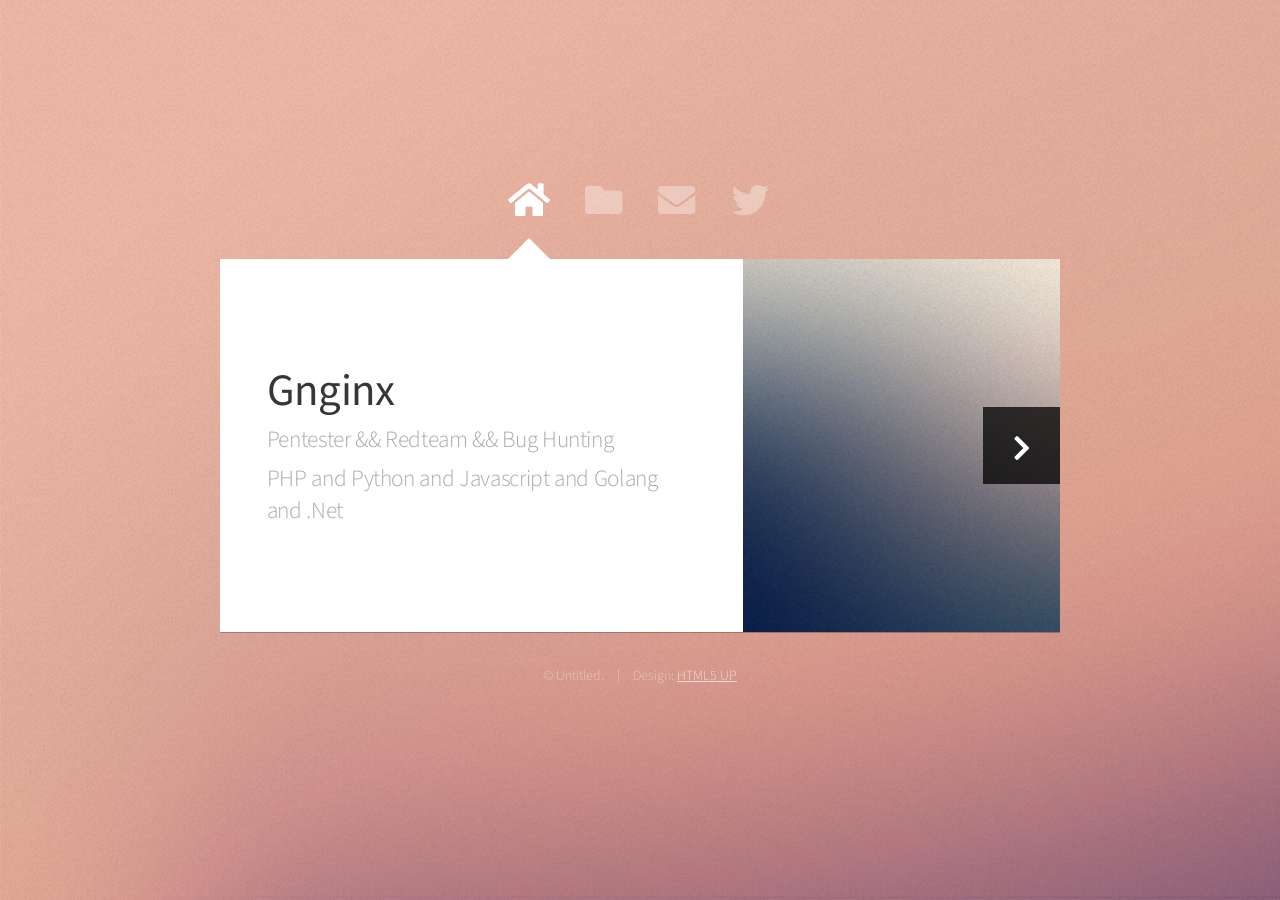
==== commit d066e42e: "Update index.html" ====
--- a/index.html
+++ b/index.html
@@ -31,8 +31,10 @@
 						<!-- Me -->
 							<article id="home" class="panel intro">
 								<header>
-									<h1>Jane Doe</h1>
-									<p>Senior Astral Projectionist</p>
+									<h1>Gnginx</h1>
+									<p></p>
+									<p>Pentester && Redteam && Bug Hunting</p>
+									<p>PHP and Python and Javascript and Golang and .Net</p>
 								</header>
 								<a href="#work" class="jumplink pic">
 									<span class="arrow icon solid fa-chevron-right"><span>See my work</span></span>
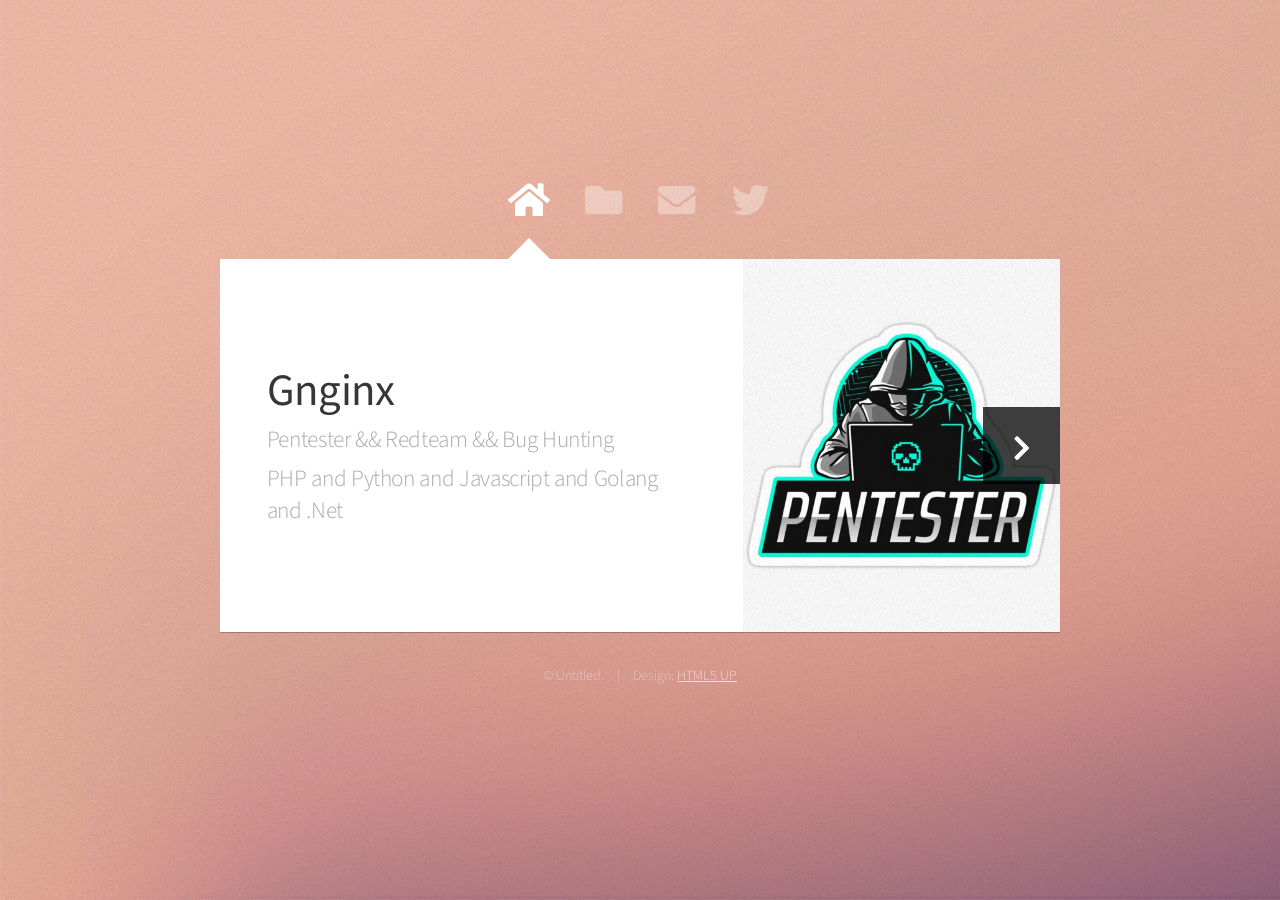
==== commit a47dcb02: "me me" ====
--- a/index.html
+++ b/index.html
@@ -6,7 +6,7 @@
 -->
 <html>
 	<head>
-		<title>Astral by HTML5 UP</title>
+		<title>Gnginx Blog's</title>
 		<meta charset="utf-8" />
 		<meta name="viewport" content="width=device-width, initial-scale=1, user-scalable=no" />
 		<link rel="stylesheet" href="assets/css/main.css" />
@@ -22,7 +22,7 @@
 						<a href="#" class="icon solid fa-home"><span>Home</span></a>
 						<a href="#work" class="icon solid fa-folder"><span>Work</span></a>
 						<a href="#contact" class="icon solid fa-envelope"><span>Contact</span></a>
-						<a href="https://twitter.com/ajlkn" class="icon brands fa-twitter"><span>Twitter</span></a>
+						<a href="https://twitter.com/" class="icon brands fa-twitter"><span>Twitter</span></a>
 					</nav>
 
 				<!-- Main -->
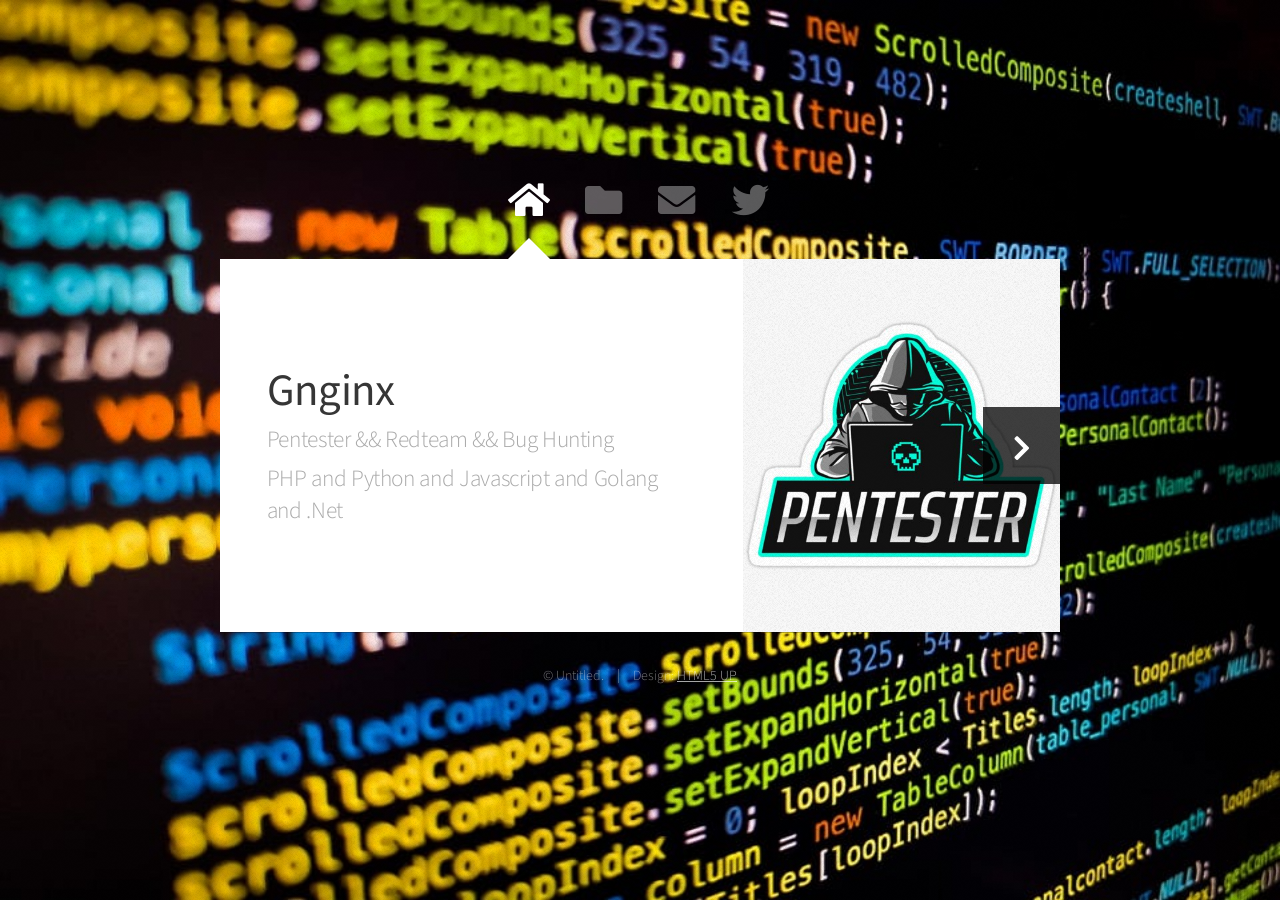
==== commit 6b9fd56e: "11" ====
--- a/index.html
+++ b/index.html
@@ -10,6 +10,7 @@
 		<meta charset="utf-8" />
 		<meta name="viewport" content="width=device-width, initial-scale=1, user-scalable=no" />
 		<link rel="stylesheet" href="assets/css/main.css" />
+		<link rel="stylesheet" href="assets/css/imgblur.css">
 		<noscript><link rel="stylesheet" href="assets/css/noscript.css" /></noscript>
 	</head>
 	<body class="is-preload">
--- a/assets/css/imgblur.css
+++ b/assets/css/imgblur.css
@@ -0,0 +1,11 @@
+.blur {
+ 
+	filter: blur(20px);
+				
+	-webkit-filter: blur(20px);  /* chrome, opera */
+				
+	-ms-filter: blur(20px);
+				
+	-moz-filter: blur(20px);
+				
+}
